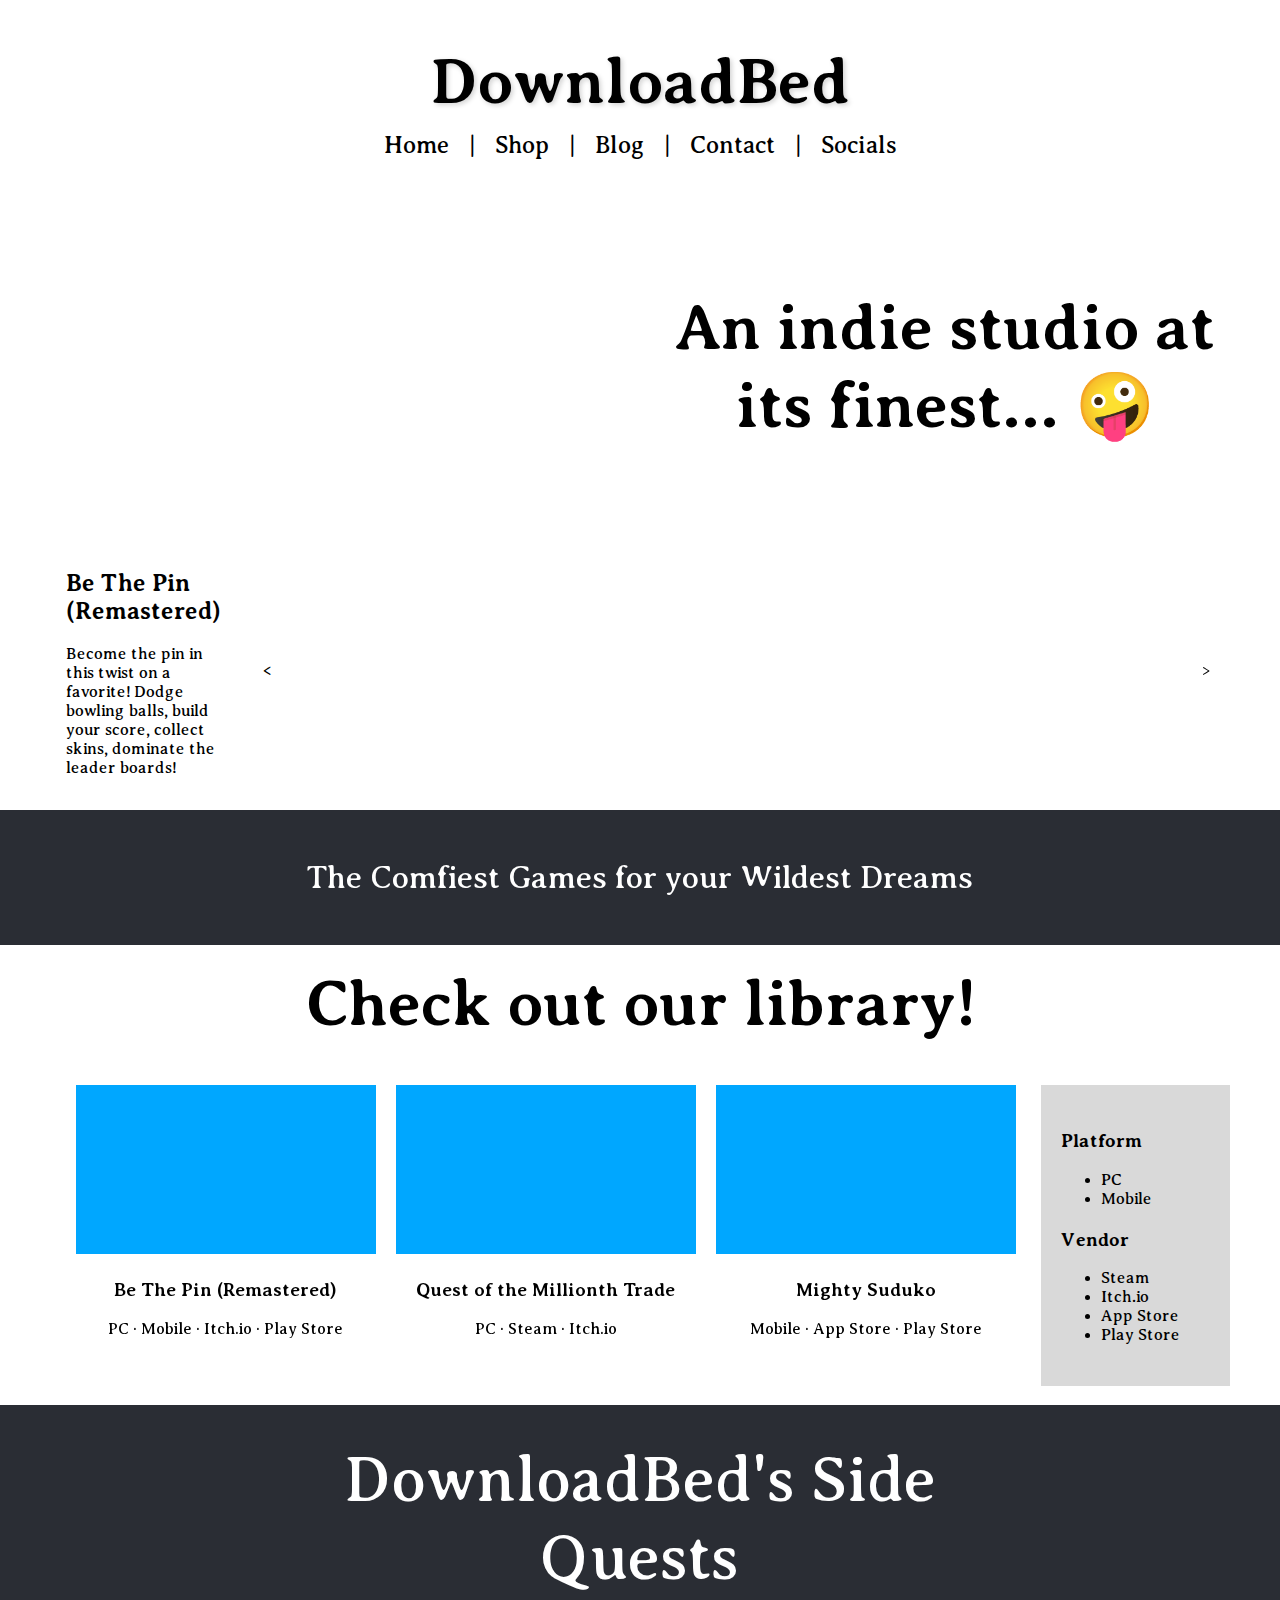
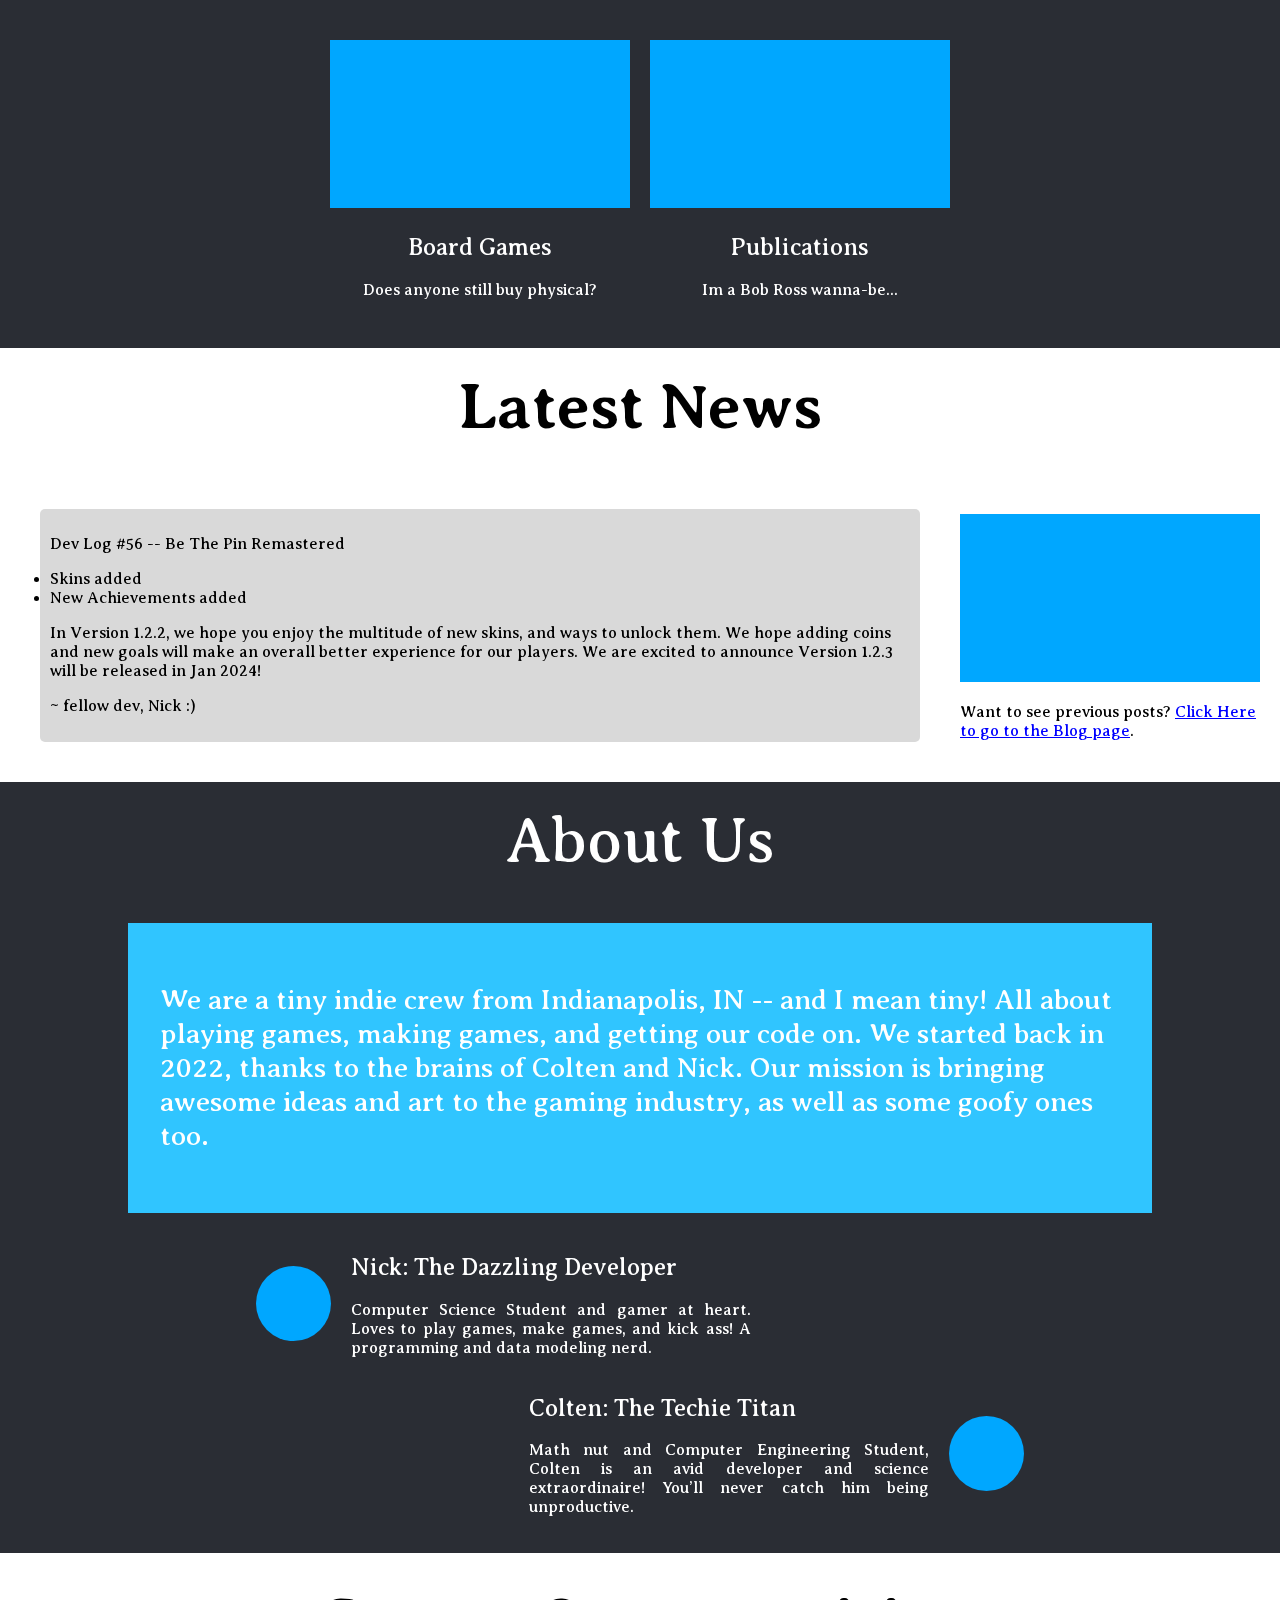
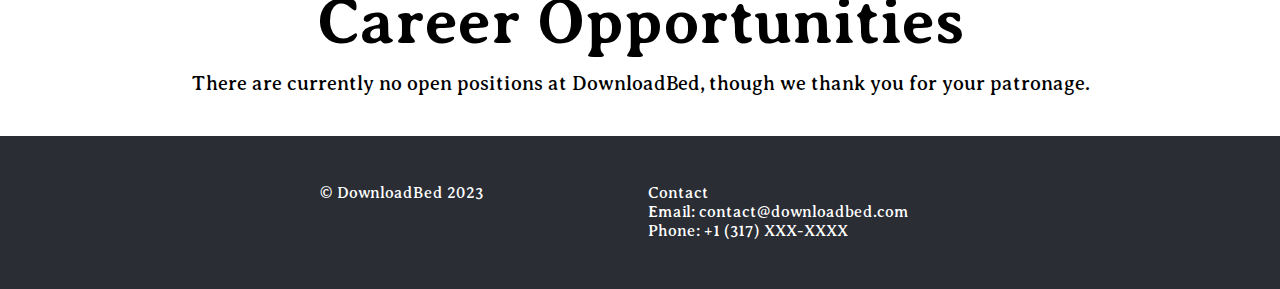
==== index.html @ 40980891 "initial commit" ====
<!--
    TITLE: Index
    AUTHOR: Nicholas P Norman
    CREATE DATE: 25 Nov 2023
    PURPOSE: Homepage for DownloadBed
    MODIFICATION HISTORY:
    25 Nov 2023 (NPN)
    20 Dec 2023 (NPN)
    23 Dec 2023 (NPN)
-->

<!DOCTYPE html>
<html lang="en">
<head>
    <meta charset="UTF-8">
    <meta name="viewport" content="width=device-width, initial-scale=1.0">
    <link rel="preconnect" href="https://fonts.googleapis.com">
    <link rel="preconnect" href="https://fonts.gstatic.com" crossorigin>
    <link href="https://fonts.googleapis.com/css2?family=Averia+Serif+Libre:wght@300;400&display=swap" rel="stylesheet">
    <link rel="stylesheet" href="./css/stylesheet.css">
    <title>DownloadBed</title>
    <link rel="icon" type="image/x-icon" href="/resources/favicon.png">
</head>
<body>
    <!-- Header -->
    <header>
        <h1>DownloadBed</h1>
        <nav>
            <ul>
                <li><a href="">Home</a></li>
                <li>|</li>
                <li><a href="">Shop</a></li>
                <li>|</li>
                <li><a href="">Blog</a></li>
                <li>|</li>
                <li><a href="">Contact</a></li>
                <li>|</li>
                <li><a href="https://linktr.ee/downloadbed" target="_blank">Socials</a></li>
            </ul>
        </nav>
    </header>
    <main>
        <!-- Featured Items -->
        <div id="featured">
            <div class="video-welcome">
                <div class="featured-video-cont">
                    <iframe class="featured-video" width="560" height="315" src="https://www.youtube.com/embed/7fuIHw_j-M4?si=c_zsk_s9HsB_jyRq" title="YouTube video player" frameborder="0" allow="accelerometer; autoplay; clipboard-write; encrypted-media; gyroscope; picture-in-picture; web-share" allowfullscreen></iframe>
                </div>
                <h1 id="welcome-message">An indie studio at its finest... 🤪</h1>
            </div>
            <div id="cap-trailer-gal">
                <div id="caption">
                    <h2>Be The Pin (Remastered)</h2>
                    <p>Become the pin in this twist on a favorite! Dodge bowling balls, build your score, collect skins, dominate the leader boards!</p>
                </div>
                <div id="trailer-gallery">
                    <p>
                        <
                    </p>
                    <div class="gallery-holder">
                        <iframe class="trailer" width="560" height="315" src="https://www.youtube.com/embed/7fuIHw_j-M4?si=c_zsk_s9HsB_jyRq&amp;controls=0" title="YouTube video player" frameborder="0" allow="accelerometer; autoplay; clipboard-write; encrypted-media; gyroscope; picture-in-picture; web-share" allowfullscreen></iframe>
                    </div>
                    <div class="gallery-holder">
                        <iframe class="trailer" width="560" height="315" src="https://www.youtube.com/embed/yn_1jDgC9Kw?si=iy29q-oIW7JMxRuM&amp;controls=0" title="YouTube video player" frameborder="0" allow="accelerometer; autoplay; clipboard-write; encrypted-media; gyroscope; picture-in-picture; web-share" allowfullscreen></iframe>
                    </div>
                    <div class="gallery-holder">
                        <iframe class="trailer" width="560" height="315" src="https://www.youtube.com/embed/qK0bxbWdK9w?si=kjlBoadldJx19DNj&amp;controls=0" title="YouTube video player" frameborder="0" allow="accelerometer; autoplay; clipboard-write; encrypted-media; gyroscope; picture-in-picture; web-share" allowfullscreen></iframe>
                    </div>
                    <p>
                        >
                    </p>
                </div>
            </div>
        </div>
        <!-- Motto -->
        <div id="motto" class="primary">
            <p>The Comfiest Games for your Wildest Dreams</p>
        </div>
        <!-- Mini Shop -->
        <div id="game-gallery">
            <h1 class="section-header">Check out our library!</h1>
            <div>
                <div id="game-sort" class="third side-bar">
                    <h3>Platform</h3>
                    <ul>
                        <li>PC</li>
                        <li>Mobile</li>
                    </ul>
                    <h3>Vendor</h3>
                    <ul>
                        <li>Steam</li>
                        <li>Itch.io</li>
                        <li>App Store</li>
                        <li>Play Store</li>
                    </ul>
                </div>
                <div class="flex-grid">
                    <div>
                        <a href="">
                            <img src="./resources/default-thumbnail.png" class="thumbnail">
                            <caption>
                                <h3>Be The Pin (Remastered)</h3>
                                <p>PC · Mobile · Itch.io · Play Store</p>
                            </caption>
                        </a>
                    </div>
                    <div>
                        <a href="">
                            <img src="./resources/default-thumbnail.png" class="thumbnail">
                            <caption>
                                <h3>Quest of the Millionth Trade</h3>
                                <p>PC · Steam · Itch.io</p>
                            </caption>
                        </a>
                    </div>
                    <div>
                        <a href="">
                            <img src="./resources/default-thumbnail.png" class="thumbnail">
                            <caption>
                                <h3>Mighty Suduko</h3>
                                <p>Mobile · App Store · Play Store</p>
                            </caption>
                        </a>
                    </div>
                </div>
            </div>
        </div>
        <!-- Side Quests -->
        <div id="side-quests" class="primary">
            <h1 class="section-header">DownloadBed's Side Quests</h1>
            <div id="other" class="flex-grid">
                <div class="quest">
                    <a href="">
                        <img src="./resources/default-thumbnail.png" class="thumbnail">
                        <caption>
                            <h2>Board Games</h2>
                            <p>Does anyone still buy physical?</p>
                        </caption>
                    </a>
                </div>
                <div class="quest">
                    <a href="">
                        <img src="./resources/default-thumbnail.png" class="thumbnail">
                        <caption>
                            <h2>Publications</h2>
                            <p>Im a Bob Ross wanna-be...</p>
                        </caption>
                    </a>
                </div>
            </div>
        </div>
        <!-- Blog -->
        <div id="blog">
            <h1 class="section-header">Latest News</h1>
            <div class="flex-grid">
                <div id="latest-post" class="third">
                    <p>Dev Log #56 -- Be The Pin Remastered</p>
                    <li>Skins added</li>
                    <li>New Achievements added</li>
                    <p>In Version 1.2.2, we hope you enjoy the multitude of new skins, and ways to unlock them. We hope adding coins and new goals will make an overall better experience for our players. We are excited to announce Version 1.2.3 will be released in Jan 2024!</p> 
                    <p>~ fellow dev, Nick :)</p>
                </div>
                <div>
                    <img src="./resources/default-thumbnail.png" class="thumbnail">
                    <p class="thumbnail">Want to see previous posts? <a href="" target="_blank" class="clickable-link">Click Here to go to the Blog page</a>.</p>
                </div>
            </div>
        </div>
        <!-- About Us -->
        <div id="about-us" class="primary">
            <h1 class="section-header">About Us</h1>
            <div id="company" class="secondary">
                <p>We are a tiny indie crew from Indianapolis, IN -- and I mean tiny! All about playing games, making games, and getting our code on. We started back in 2022, thanks to the brains of Colten and Nick. Our mission is bringing awesome ideas and art to the gaming industry, as well as some goofy ones too.</p>
            </div>
            <div id="members">
                <div id="Nick" class="flex-grid">
                    <img src="./resources/default-profile.png" class="profile-picture">
                    <div>
                        <h2>Nick: The Dazzling Developer</h2>
                        <p>Computer Science Student and gamer at heart. Loves to play games, make games, and kick ass! A programming and data modeling nerd.</p>
                    </div>
                </div>
                <div id="Colten" class="flex-grid">
                    <div>
                        <h2>Colten: The Techie Titan</h2>
                        <p>Math nut and Computer Engineering Student, Colten is an avid developer and science extraordinaire! You’ll never catch him being unproductive.</p>
                    </div>
                    <img src="./resources/default-profile.png" class="profile-picture">
                </div>
            </div>
        </div>
        <!-- Career Opportunities -->
        <div id="career-opportunities">
            <h1 class="section-header">Career Opportunities</h1>
            <p>There are currently no open positions at DownloadBed, though we thank you for your patronage.</p>
        </div>
    </main>
    <!-- Footer -->
    <footer class="primary">
        <div id="copyright">
            <p>© DownloadBed 2023</p>
        </div>
        <div id="contact" class="contact">
            <ul>
                <li>Contact</li>
                <li>Email: <a href="mailto:contact@downloadbed.com">contact@downloadbed.com</a></li>
                <li>Phone: <a href="tel:XXXXXXXXXX">+1 (317) XXX-XXXX</a></li>
            </ul>
        </div>
    </footer>
    <script type="text/javascript" src="./js/index.js"></script>
</body>
</html>
---- css/stylesheet.css ----
/*
    TITLE: stylesheet
    AUTHOR: Nicholas P Norman
    CREATE DATE: 25 Nov 2023
    PURPOSE: Styles for pages related to DownloadBed
    MODIFICATION HISTORY:
    25 Nov 2023 (NPN)
    20 Dec 2023 (NPN)
    23 Dec 2023 (NPN)
*/

:root {
    /*main color and accent color */
    --secondary: #30C5FF;
    --primary: #2A2D34;
    --third: #d9d9d9;
}

body {
    font-family: 'Averia Serif Libre', serif;
    margin: 0;
}

body a {
    color: black;
    text-decoration: none;
}

.clickable-link {
    color: blue;
    text-decoration: underline;
}

/* Colors */

.primary {
    background-color: var(--primary);
    color: white;
    
}

.secondary {
    background-color: var(--secondary);
    color: white;
}

.third {
    background-color: var(--third);
    color: black;
}

/* Default Formatting */

:is(.primary, .secondary) a {
    color: white;
    text-decoration: none;
}

:is(.primary, .secondary) h1,
:is(.primary, .secondary) h2,
:is(.primary, .secondary) h3 {
    color: white;
    text-decoration: none;
    font-weight: 400;
}

.thumbnail {
    width: 300px;
}

.profile-picture {
    width: 75px;
    border-radius: 100%;
}

h1 {
    font-size: 4rem;
}

/* Header */

header h1 {
    text-align: center;
    font-size: 4rem;
    margin-bottom: 0;
    text-shadow: 2px 2px 5px lightgray;
}

nav {
    display: flex;
    justify-content: center;
    font-size: 1.5rem;
    padding-bottom: 2rem;
    align-items: center;
}

nav ul {
    list-style-type: none;
    padding-left: 0;
    margin: 0;
    overflow: hidden;
}

nav ul li {
    float: left;
    display: block;
    text-align: center;
    padding:10px;
}

/* Footer */

.contact ul {
    list-style-type: none;
    padding-left: 0;
}

footer {
    display: grid;
    grid-template-columns: 1fr 1fr;
    column-gap: 1rem;
    padding: 2rem 25% 2rem 25%;
}

/* Blog */

#latest-post {
    padding: 10px;
    border-radius: 5px;
    /*box-shadow: -5px 5px 0px rgb(125, 125, 125);*/
    margin-bottom: 20px;
    margin-right: 20px;
    margin-left: 20px;
}

#blog .flex-grid {
    flex-wrap: nowrap;
    justify-content: center;
    padding: 20px;
}

/* Featured Section */

#featured {
    padding: 0 50px 0 50px;
}

#featured .video-welcome {
    display: grid;
    grid-template-columns: 1fr 1fr;
    margin: 0;
}

#welcome-message {
    display: flex;
    text-align: center;
    justify-content: center;
    align-items: center;
    padding: 0 0px 0 20px;
}

.featured-video-cont {
    position: relative;
    overflow: hidden;
    width: 100%;
    padding-top: 56.25%; /* 16:9 Aspect Ratio (divide 9 by 16 = 0.5625) */
}

.featured-video {
    position: absolute;
    top: 0;
    left: 0;
    bottom: 0;
    right: 0;
    width: 100%;
    height: 100%;
}

#cap-trailer-gal {
    display: flex;
}

#caption {
    padding: 1rem;
}

    /* Trailer Gallery */

#trailer-gallery {
    display: flex;
    justify-content: center;
    align-items: center;
    padding: 20px;
}

.gallery-holder iframe {
    width: 300px;
    height: 100%;
    padding: 5px;
}

/* Motto */

#motto {
    text-align: center;
    font-size: 2rem;
    padding: 1rem 0 1rem 0;
}

/* About Us */

#company {
    width: 75%;
    padding: 2rem 2rem 2rem 2rem;
    font-size: 1.75rem;
    margin: auto;
}

#members {
    padding: 20px 0 20px 0;
}

#members .flex-grid div {
    flex-basis: 400px;
}

#members .flex-grid div p {
    text-align: justify;
}

#Nick {
    justify-content: left;
    padding-left: 20%;
}

#Colten {
    justify-content: right;
    padding-right: 20%;
}

/* Side Quests */

#side-quests {
    text-align: center;
    padding: 1rem 20% 2rem 20%;
}

/* Career Opportunities */

#career-opportunities {
    text-align: center;
    padding-bottom: 40px;
}

#career-opportunities h1 {
    margin: 10px;
}

#career-opportunities p {
    margin: 0;
    font-size: 1.25rem;
}

/* Game Gallery */

#game-gallery {
    text-align: center;
}

#game-gallery .flex-grid {
    padding: 0 50px 50px 50px;
}

#game-sort {
    text-align: left;
    padding: 25px 50px 25px 20px;
}

.side-bar {
    position: relative;
    top: 0px;
    right: 50px;
    float: right;
}

/* Flex Boxes */

.flex-grid {
    display: flex;
    justify-content: center;
    flex-wrap: wrap;
    gap: 20px;
    align-items: center;
}

.section-header {
    text-align: center;
    padding-top: 20px;
    margin-top: 0;
}
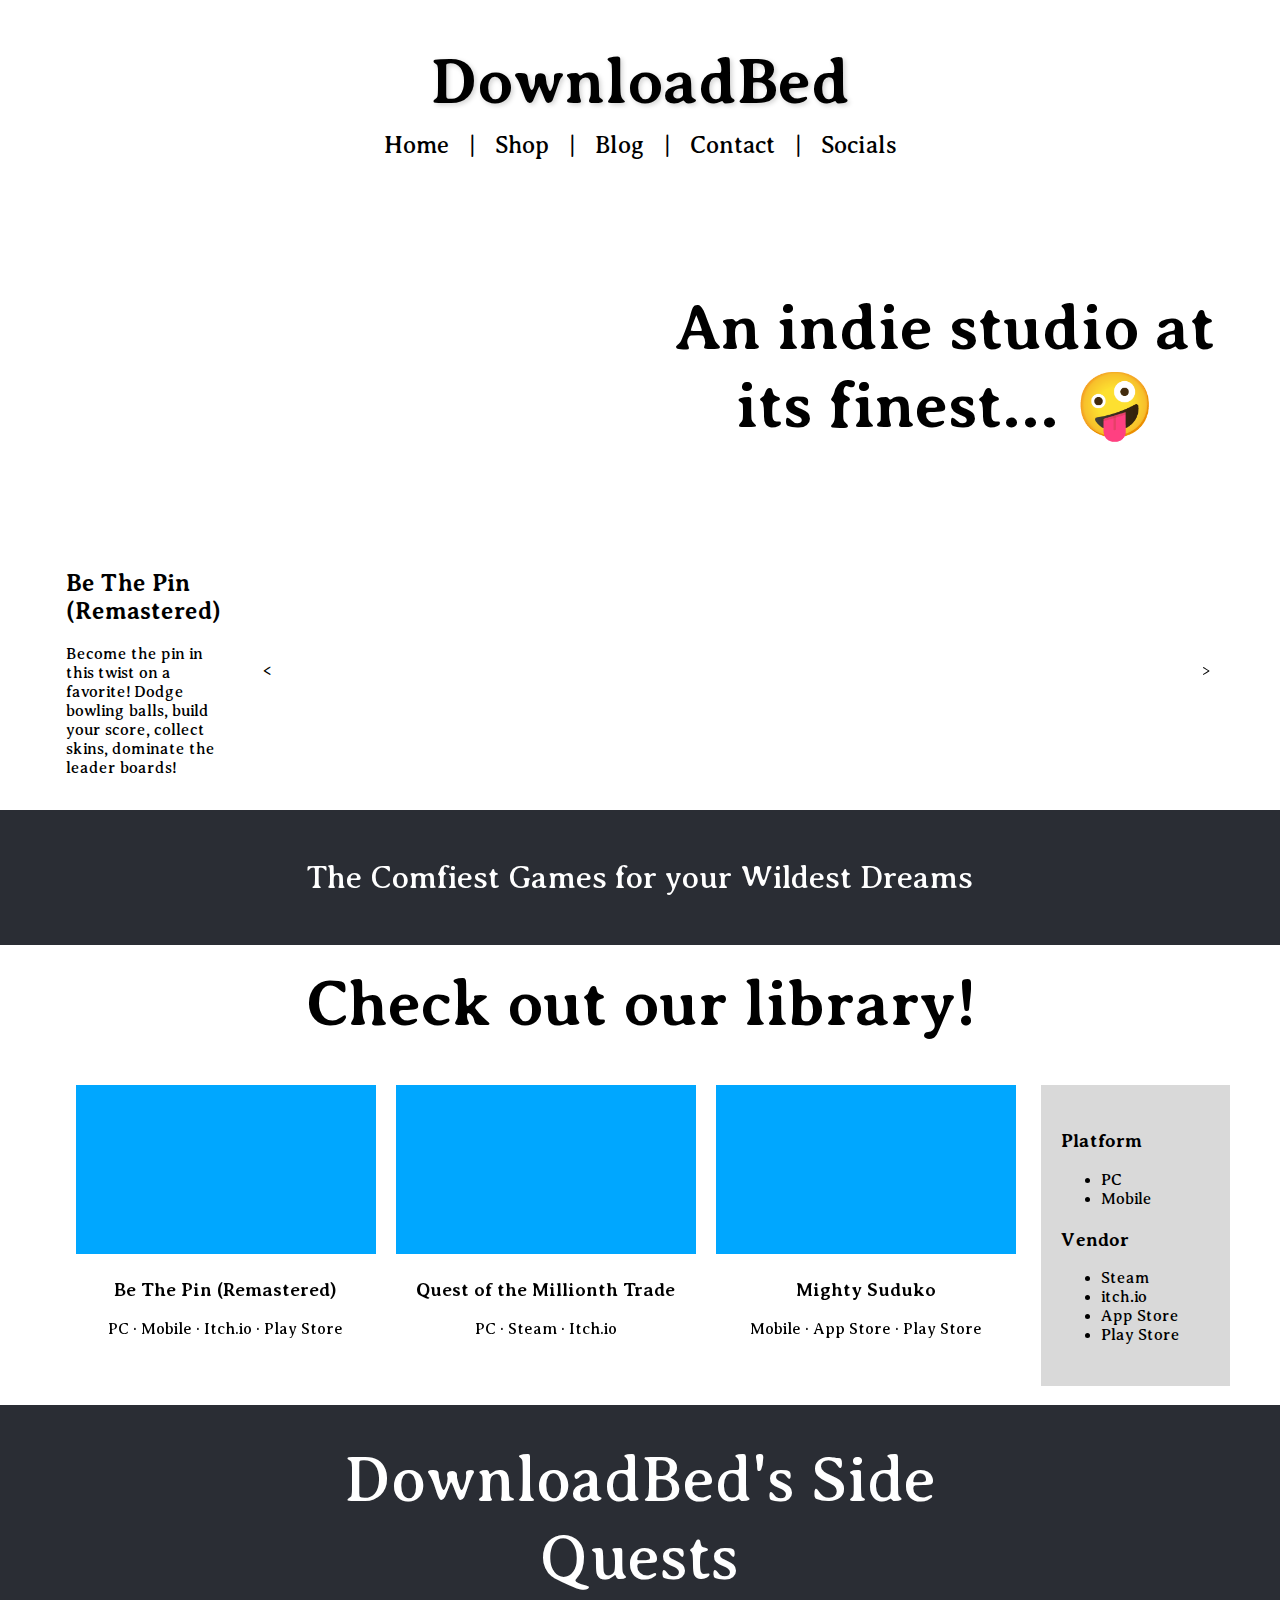
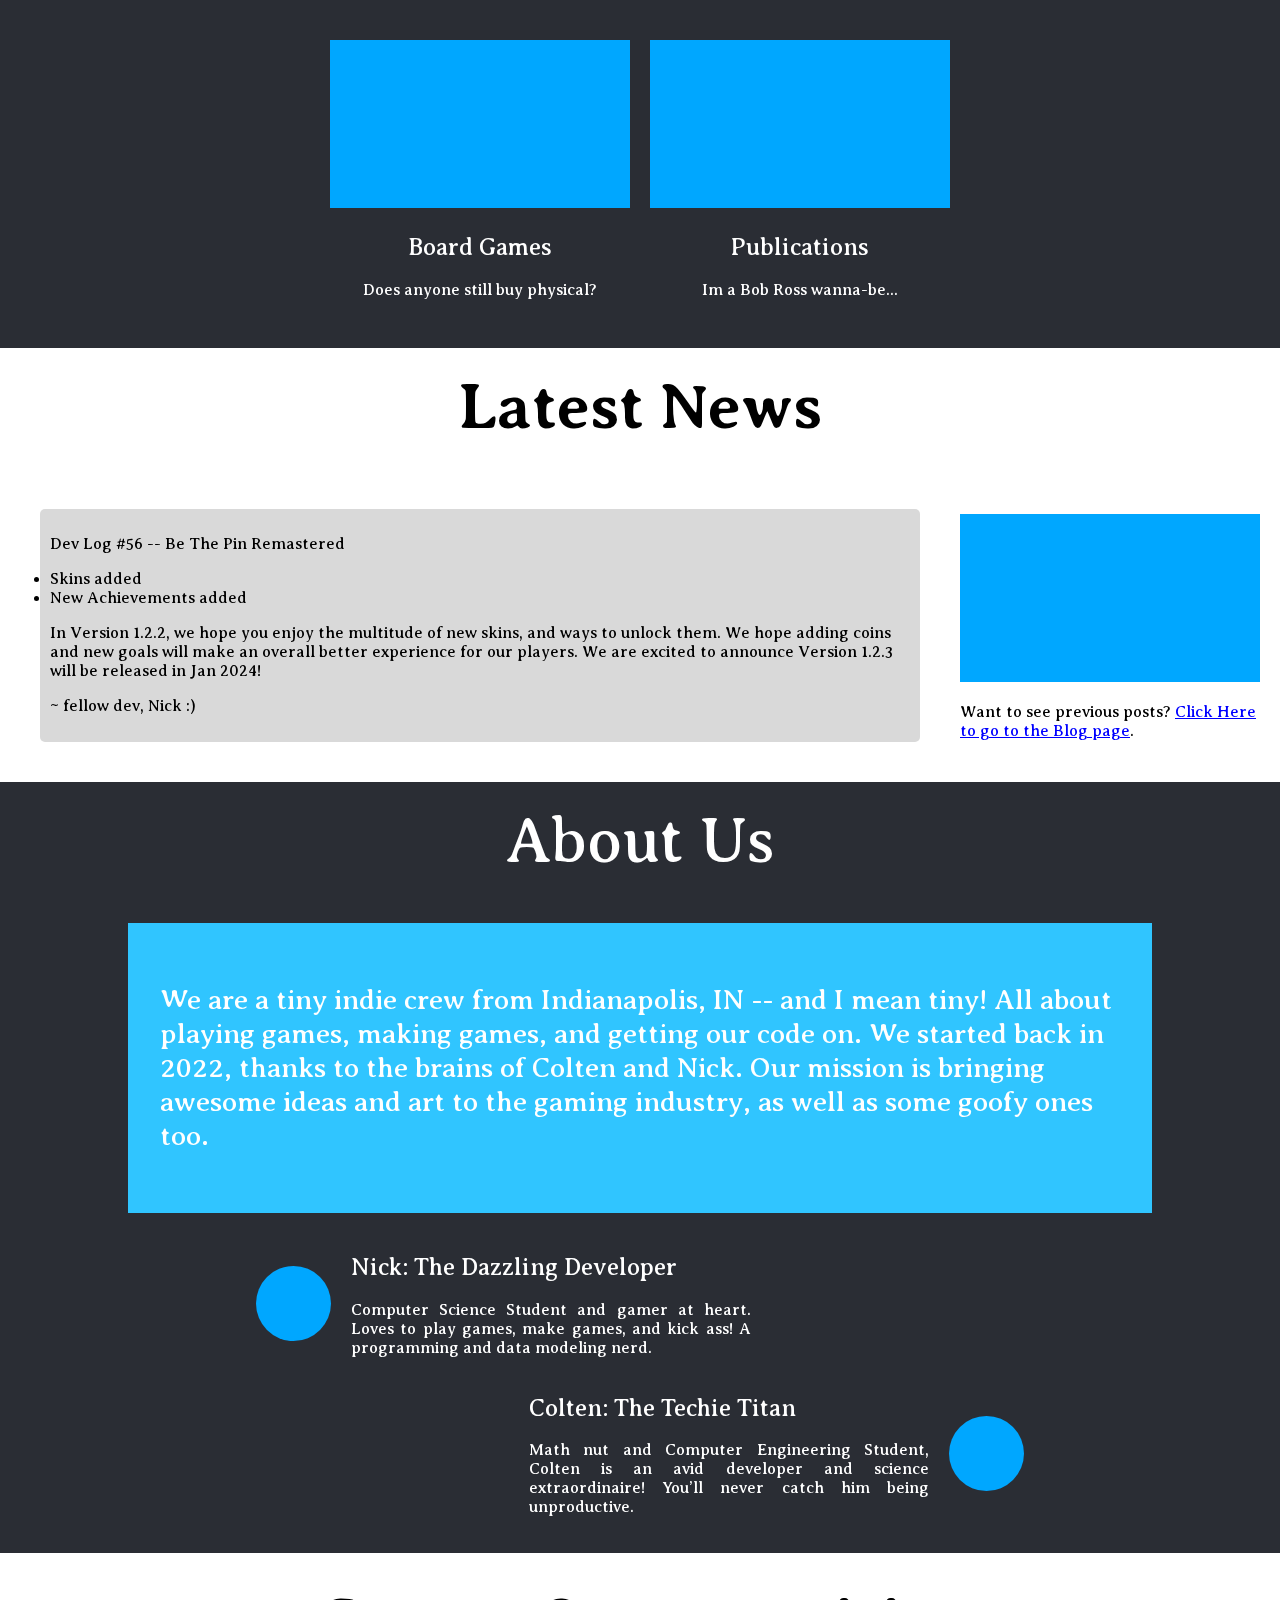
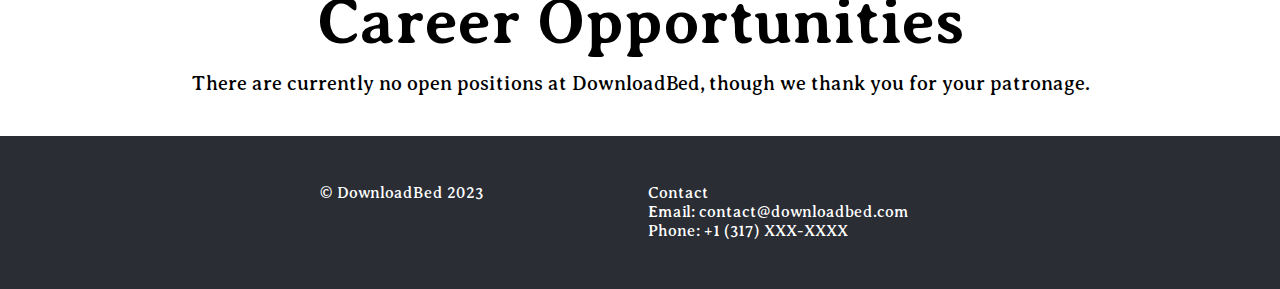
==== commit bbddf3d7: "made stuff" ====
--- a/index.html
+++ b/index.html
@@ -7,6 +7,7 @@
     25 Nov 2023 (NPN)
     20 Dec 2023 (NPN)
     23 Dec 2023 (NPN)
+    24 Dec 2023 (NPN)
 -->
 
 <!DOCTYPE html>
@@ -83,18 +84,18 @@
                 <div id="game-sort" class="third side-bar">
                     <h3>Platform</h3>
                     <ul>
-                        <li>PC</li>
+                        <li value="PC">PC</li>
                         <li>Mobile</li>
                     </ul>
                     <h3>Vendor</h3>
                     <ul>
                         <li>Steam</li>
-                        <li>Itch.io</li>
+                        <li>itch.io</li>
                         <li>App Store</li>
                         <li>Play Store</li>
                     </ul>
                 </div>
-                <div class="flex-grid">
+                <div id="games" class="flex-grid">
                     <div>
                         <a href="">
                             <img src="./resources/default-thumbnail.png" class="thumbnail">
--- a/css/stylesheet.css
+++ b/css/stylesheet.css
@@ -297,4 +297,9 @@
     text-align: center;
     padding-top: 20px;
     margin-top: 0;
+}
+
+.shop-selected {
+    text-decoration: underline;
+    font-weight: bold;
 }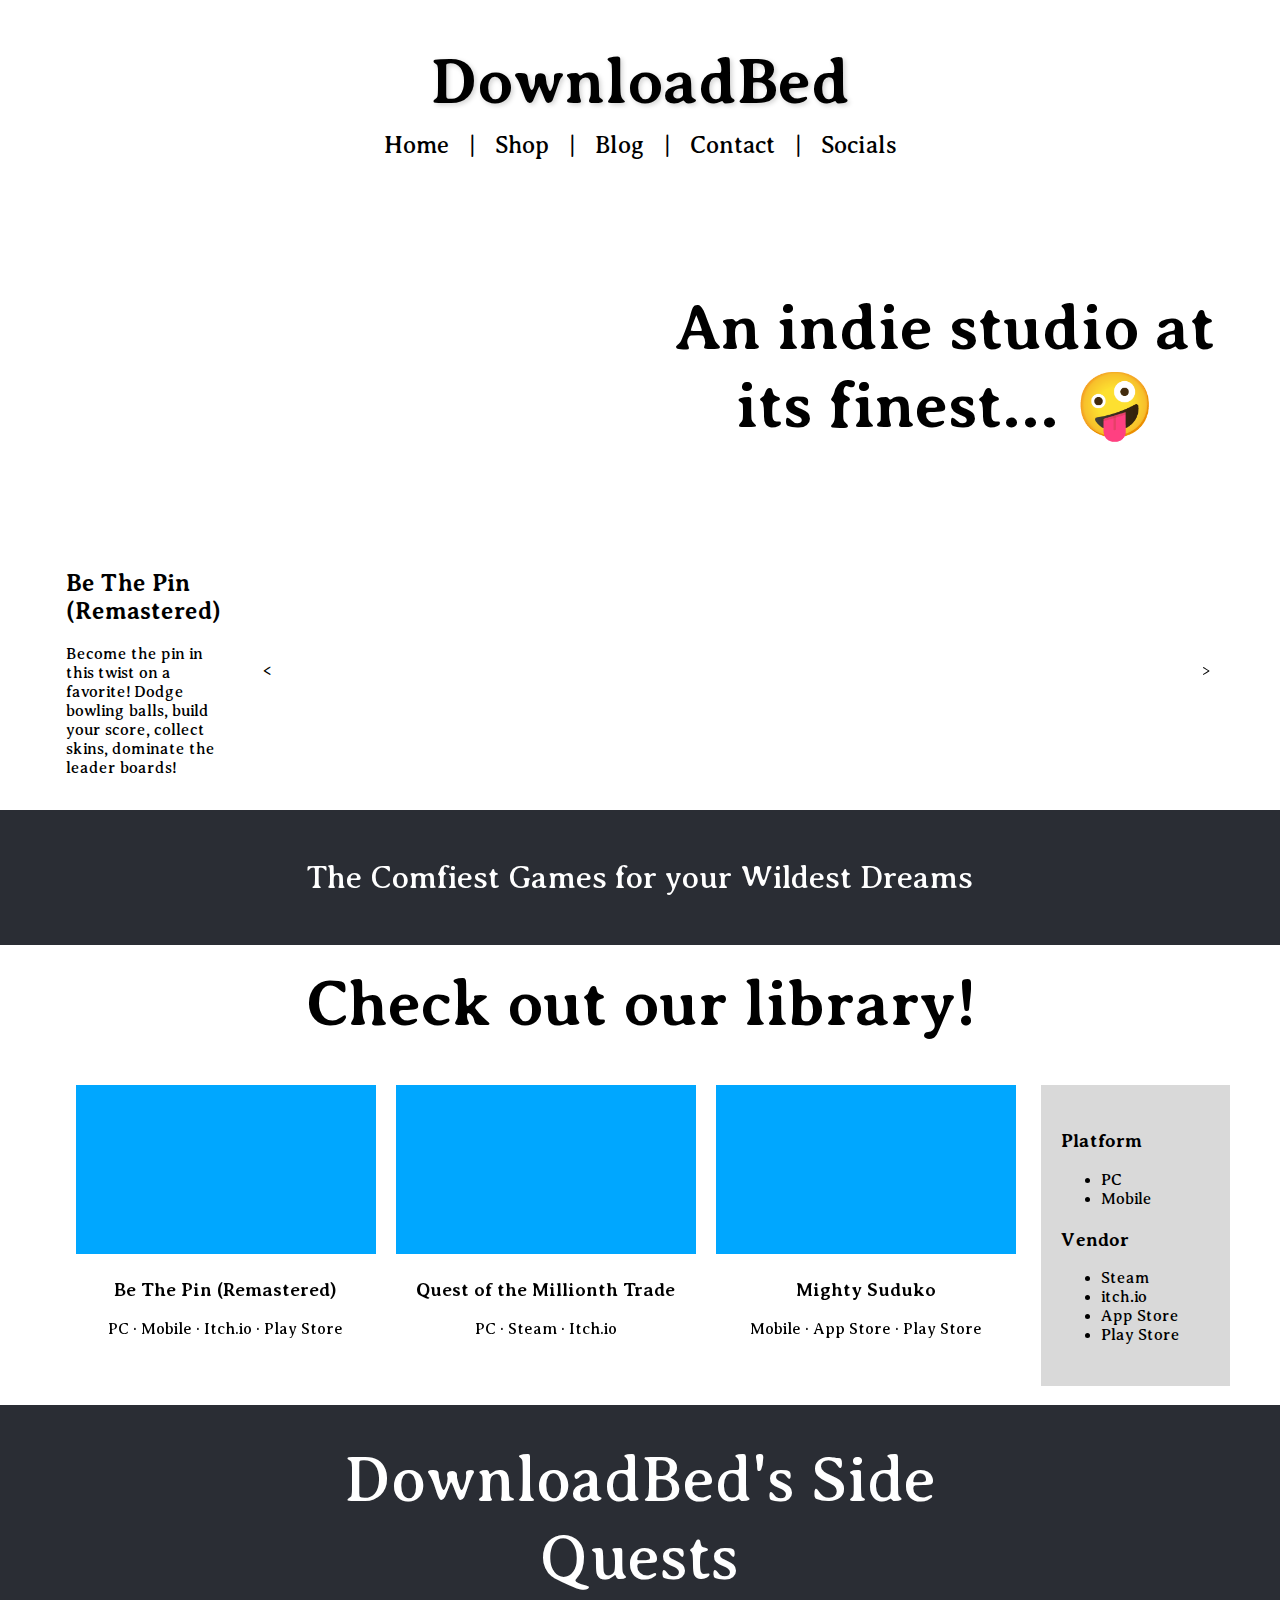
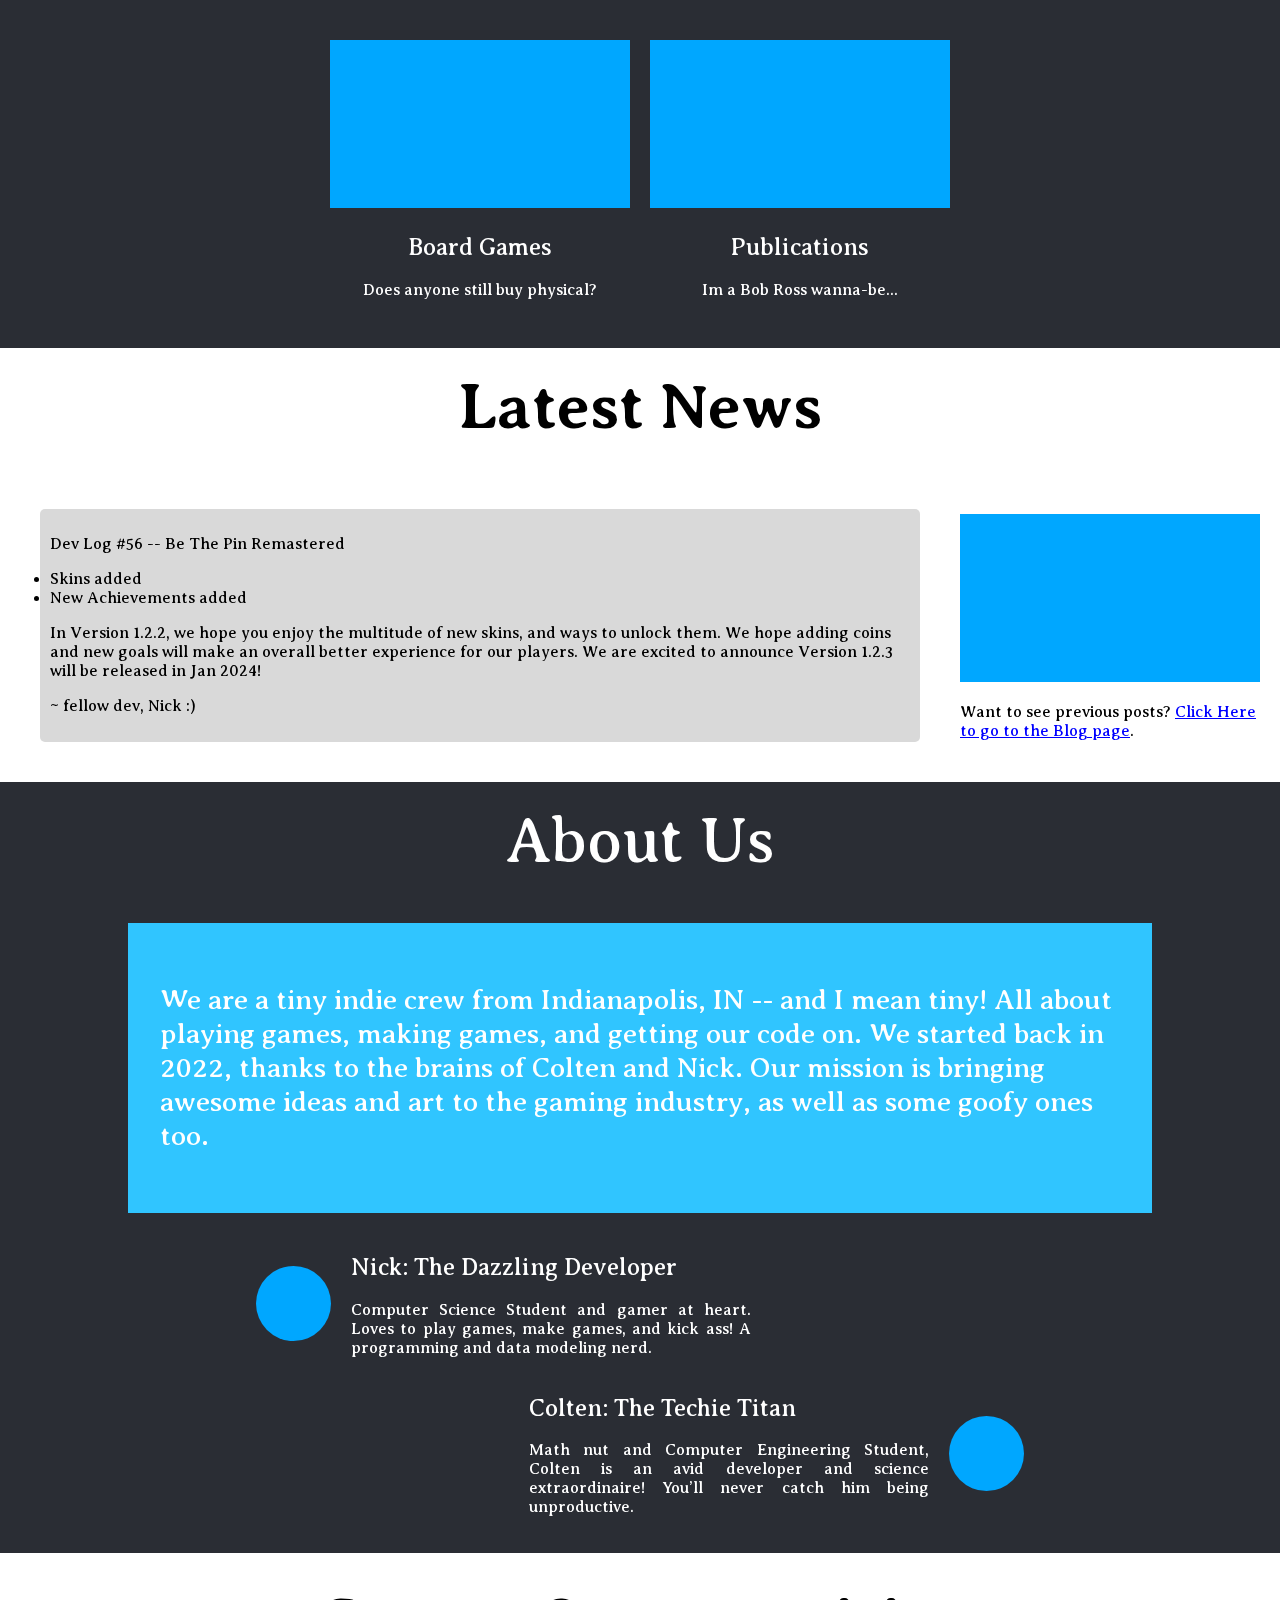
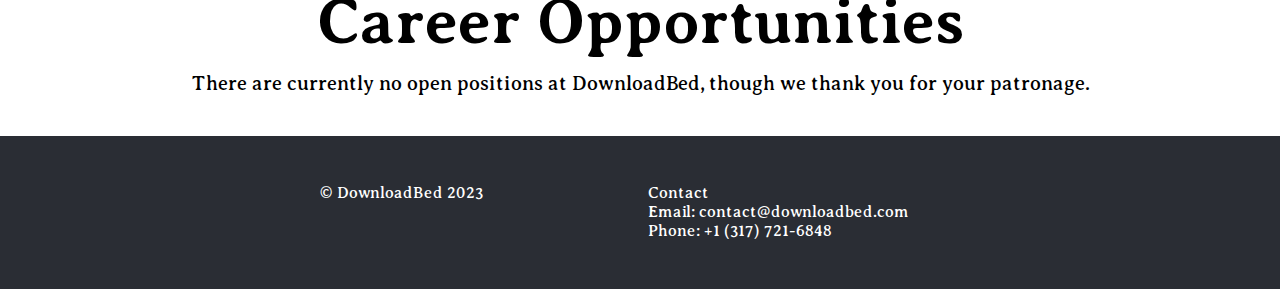
==== commit 239dee14: "added phone number" ====
--- a/index.html
+++ b/index.html
@@ -205,7 +205,7 @@
             <ul>
                 <li>Contact</li>
                 <li>Email: <a href="mailto:contact@downloadbed.com">contact@downloadbed.com</a></li>
-                <li>Phone: <a href="tel:XXXXXXXXXX">+1 (317) XXX-XXXX</a></li>
+                <li>Phone: <a href="tel:3177216848">+1 (317) 721-6848</a></li>
             </ul>
         </div>
     </footer>
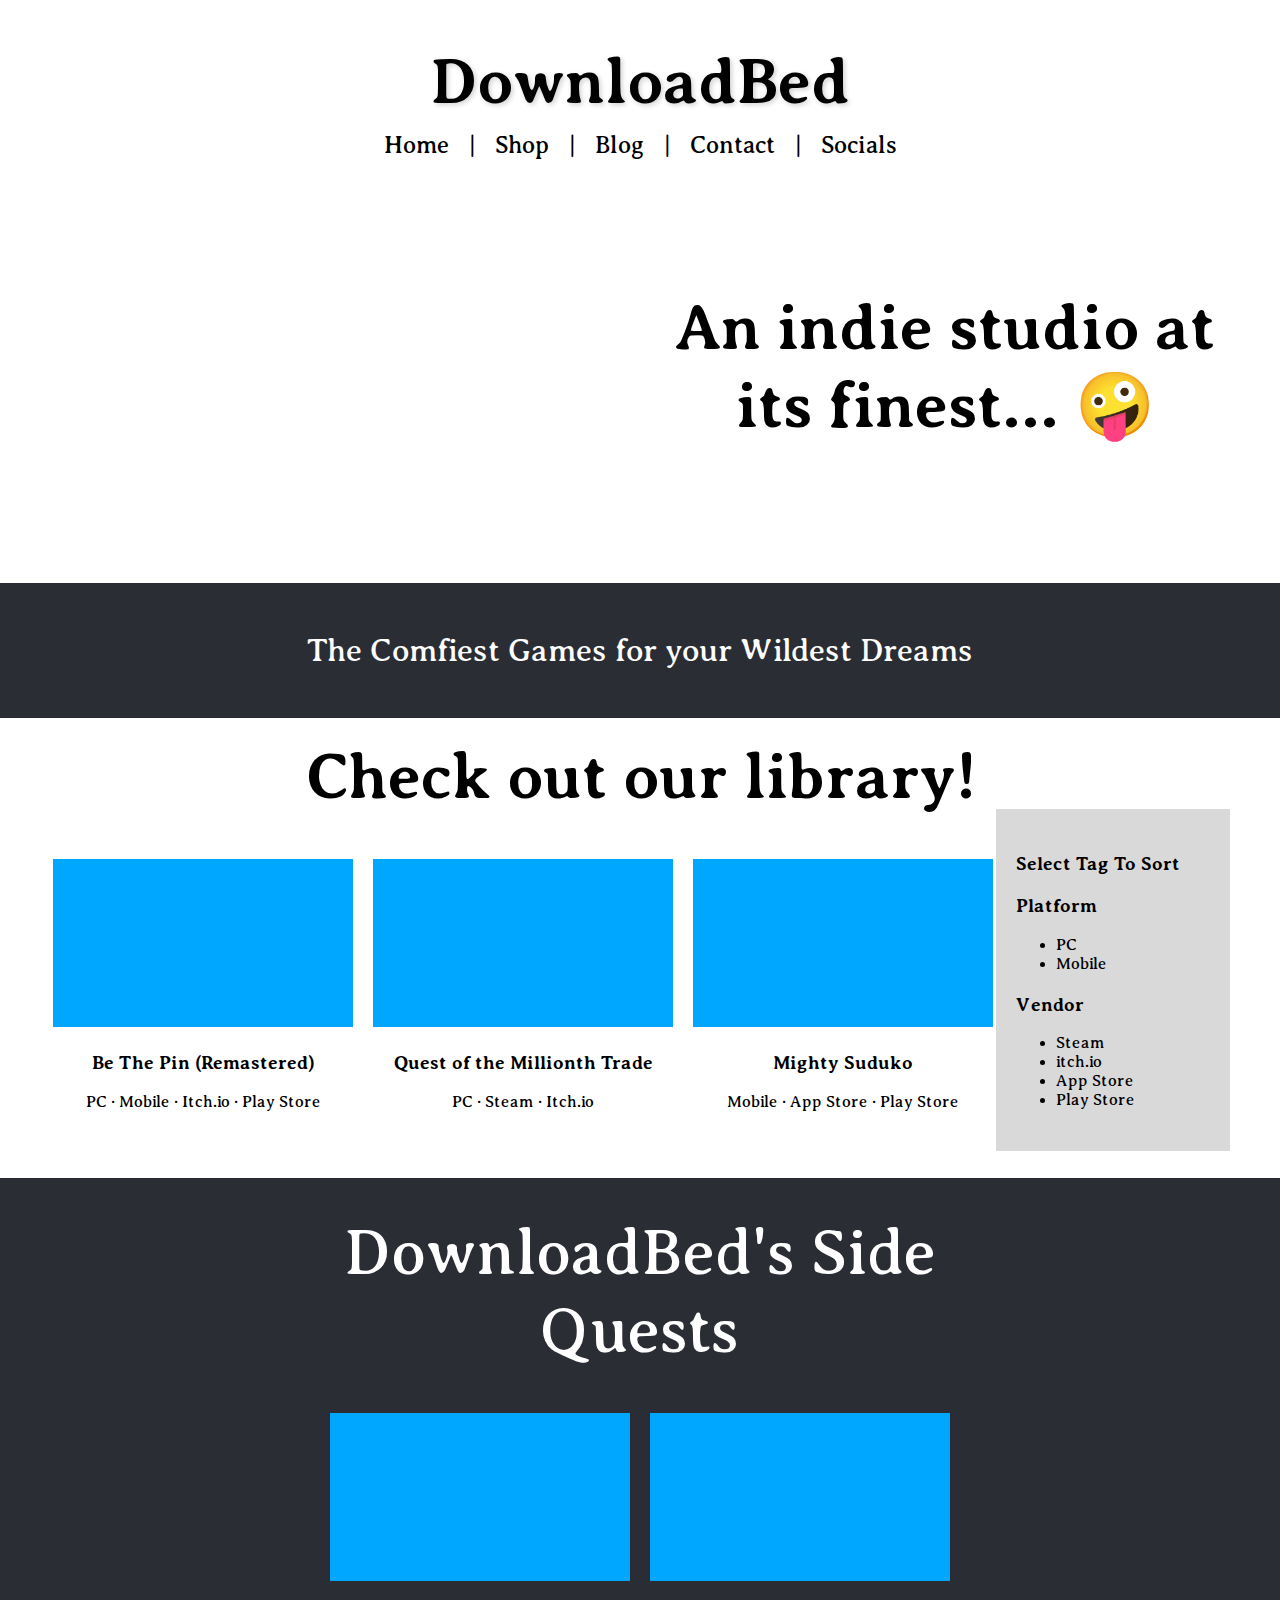
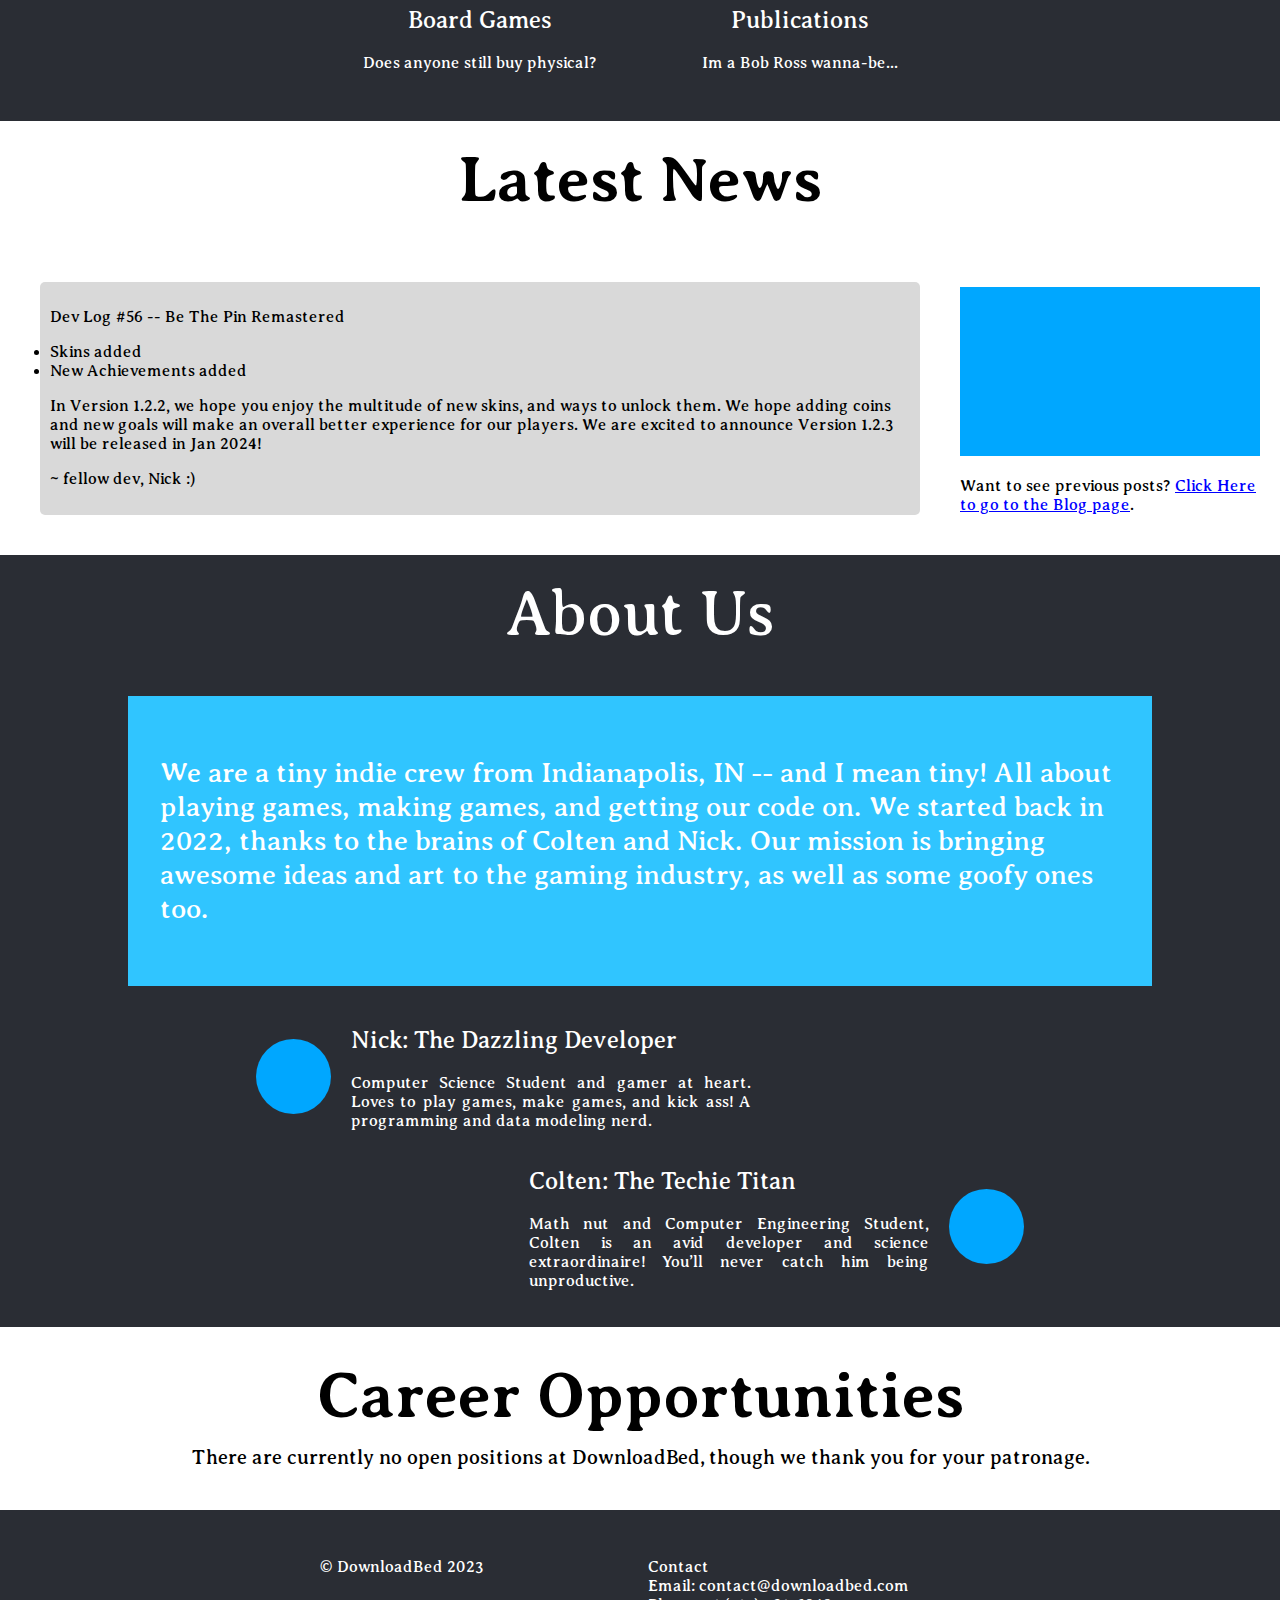
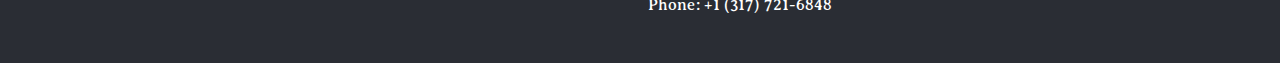
==== commit b9e04fd0: "home page finished" ====
--- a/index.html
+++ b/index.html
@@ -8,6 +8,7 @@
     20 Dec 2023 (NPN)
     23 Dec 2023 (NPN)
     24 Dec 2023 (NPN)
+    28 Dec 2023 (NPN)
 -->
 
 <!DOCTYPE html>
@@ -49,29 +50,6 @@
                 </div>
                 <h1 id="welcome-message">An indie studio at its finest... 🤪</h1>
             </div>
-            <div id="cap-trailer-gal">
-                <div id="caption">
-                    <h2>Be The Pin (Remastered)</h2>
-                    <p>Become the pin in this twist on a favorite! Dodge bowling balls, build your score, collect skins, dominate the leader boards!</p>
-                </div>
-                <div id="trailer-gallery">
-                    <p>
-                        <
-                    </p>
-                    <div class="gallery-holder">
-                        <iframe class="trailer" width="560" height="315" src="https://www.youtube.com/embed/7fuIHw_j-M4?si=c_zsk_s9HsB_jyRq&amp;controls=0" title="YouTube video player" frameborder="0" allow="accelerometer; autoplay; clipboard-write; encrypted-media; gyroscope; picture-in-picture; web-share" allowfullscreen></iframe>
-                    </div>
-                    <div class="gallery-holder">
-                        <iframe class="trailer" width="560" height="315" src="https://www.youtube.com/embed/yn_1jDgC9Kw?si=iy29q-oIW7JMxRuM&amp;controls=0" title="YouTube video player" frameborder="0" allow="accelerometer; autoplay; clipboard-write; encrypted-media; gyroscope; picture-in-picture; web-share" allowfullscreen></iframe>
-                    </div>
-                    <div class="gallery-holder">
-                        <iframe class="trailer" width="560" height="315" src="https://www.youtube.com/embed/qK0bxbWdK9w?si=kjlBoadldJx19DNj&amp;controls=0" title="YouTube video player" frameborder="0" allow="accelerometer; autoplay; clipboard-write; encrypted-media; gyroscope; picture-in-picture; web-share" allowfullscreen></iframe>
-                    </div>
-                    <p>
-                        >
-                    </p>
-                </div>
-            </div>
         </div>
         <!-- Motto -->
         <div id="motto" class="primary">
@@ -82,6 +60,7 @@
             <h1 class="section-header">Check out our library!</h1>
             <div>
                 <div id="game-sort" class="third side-bar">
+                    <h3>Select Tag To Sort</h3>
                     <h3>Platform</h3>
                     <ul>
                         <li value="PC">PC</li>
@@ -96,7 +75,7 @@
                     </ul>
                 </div>
                 <div id="games" class="flex-grid">
-                    <div>
+                    <div id="be-the-pin">
                         <a href="">
                             <img src="./resources/default-thumbnail.png" class="thumbnail">
                             <caption>
@@ -105,7 +84,7 @@
                             </caption>
                         </a>
                     </div>
-                    <div>
+                    <div id="trade-quest">
                         <a href="">
                             <img src="./resources/default-thumbnail.png" class="thumbnail">
                             <caption>
@@ -114,7 +93,7 @@
                             </caption>
                         </a>
                     </div>
-                    <div>
+                    <div id="mighty-sudoku">
                         <a href="">
                             <img src="./resources/default-thumbnail.png" class="thumbnail">
                             <caption>
--- a/css/stylesheet.css
+++ b/css/stylesheet.css
@@ -7,6 +7,7 @@
     25 Nov 2023 (NPN)
     20 Dec 2023 (NPN)
     23 Dec 2023 (NPN)
+    28 Dec 2023 (NPN)
 */
 
 :root {
@@ -142,7 +143,7 @@
 /* Featured Section */
 
 #featured {
-    padding: 0 50px 0 50px;
+    padding: 0 50px 50px 50px;
 }
 
 #featured .video-welcome {
@@ -176,29 +177,6 @@
     height: 100%;
 }
 
-#cap-trailer-gal {
-    display: flex;
-}
-
-#caption {
-    padding: 1rem;
-}
-
-    /* Trailer Gallery */
-
-#trailer-gallery {
-    display: flex;
-    justify-content: center;
-    align-items: center;
-    padding: 20px;
-}
-
-.gallery-holder iframe {
-    width: 300px;
-    height: 100%;
-    padding: 5px;
-}
-
 /* Motto */
 
 #motto {
@@ -278,7 +256,7 @@
 
 .side-bar {
     position: relative;
-    top: 0px;
+    top: -50px;
     right: 50px;
     float: right;
 }
